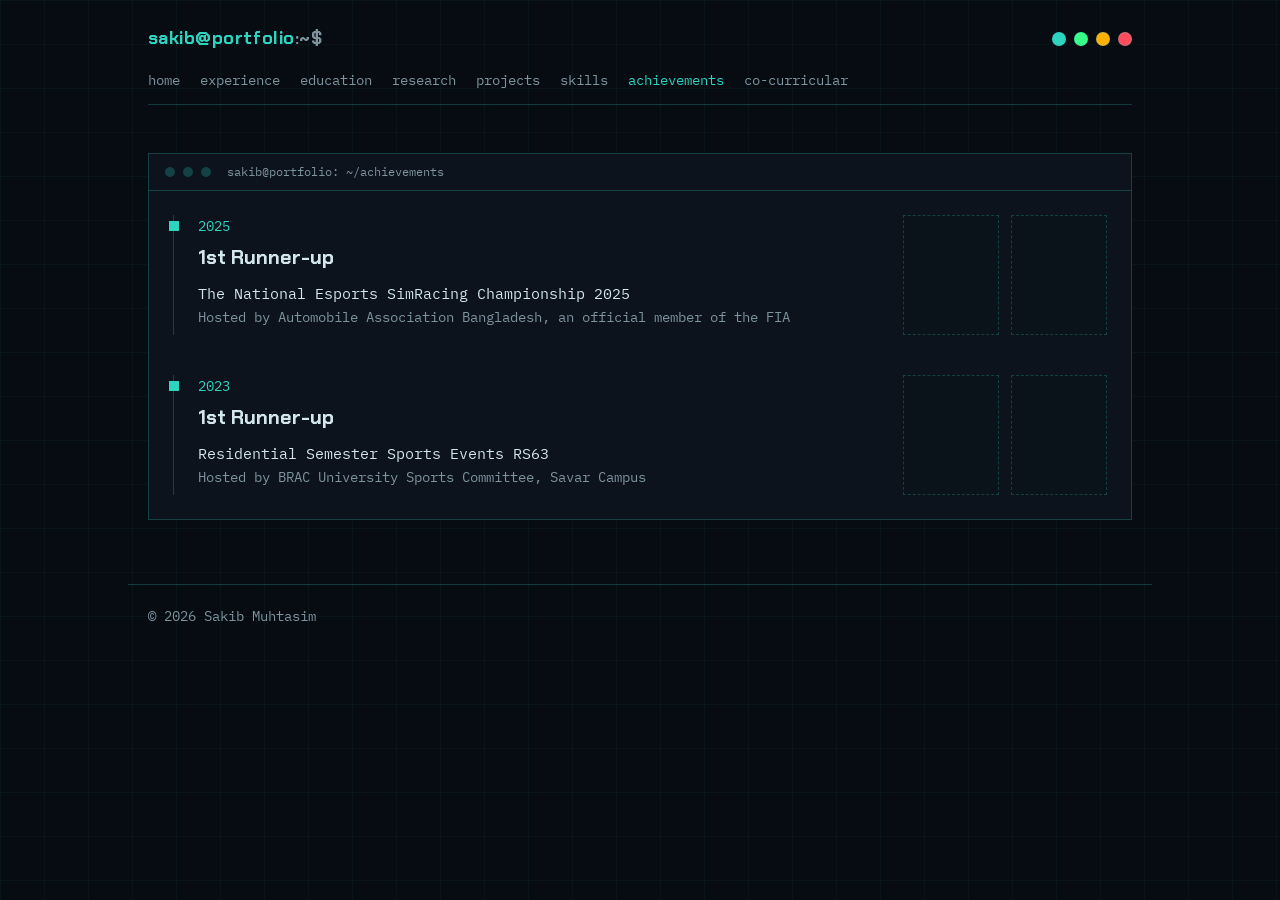
==== achievements.html @ fb3517a9 "holy typo" ====
<!DOCTYPE html>
<html lang="en" data-theme="teal">
<head>
  <meta charset="UTF-8">
  <meta name="viewport" content="width=device-width, initial-scale=1.0">
  <title>Achievements | Sakib Muhtasim</title>
  <link rel="icon" type="image/png" href="public/images/logo.png">

  <link rel="stylesheet" href="css/style.css">
  <script src="js/main.js"></script>
</head>

<body>

  <header class="wrap site-header">
    <div class="topbar">
      <a href="index.html" class="brand"><span class="accent">sakib@portfolio</span><span class="dim">:~$</span></a>

      <div class="themes" role="group" aria-label="Color theme">
        <button class="theme-dot" style="background:#2dd4bf" data-set-theme="teal"   aria-label="Teal theme"  title="Teal"></button>
        <button class="theme-dot" style="background:#39ff88" data-set-theme="matrix" aria-label="Green theme" title="Green"></button>
        <button class="theme-dot" style="background:#ffb000" data-set-theme="amber"  aria-label="Amber theme" title="Amber"></button>
        <button class="theme-dot" style="background:#ff4d5e" data-set-theme="red"    aria-label="Red theme"   title="Red"></button>
      </div>
    </div>

    <nav class="nav" aria-label="Main">
      <a href="index.html">home</a>
      <a href="experience.html">experience</a>
      <a href="education.html">education</a>
      <a href="research.html">research</a>
      <a href="projects.html">projects</a>
      <a href="skills.html">skills</a>
      <a href="achievements.html" class="active">achievements</a>
      <a href="co-curricular.html">co-curricular</a>
    </nav>
  </header>

  <main class="wrap">

    <section class="terminal" aria-label="Achievements">
      <div class="terminal-bar">
        <span class="dot"></span><span class="dot"></span><span class="dot"></span>
        <span class="title">sakib@portfolio: ~/achievements</span>
      </div>

      <div class="terminal-body">
        <div class="timeline">

          <!-- Copy this whole <article> block for each new achievement (newest first).
               Replace each .achv-photo div with an <img src="..." alt="..."> when ready. -->
          <article class="entry">
            <div class="achv-content">
              <div class="achv-text">
                <p class="when">2025</p>
                <h2>1st Runner-up</h2>
                <p class="desc">The National Esports SimRacing Championship 2025</p>
                <p class="meta">Hosted by Automobile Association Bangladesh, an official member of the FIA</p>
              </div>
              <div class="achv-photos">
                <div class="achv-photo"></div>
                <div class="achv-photo"></div>
              </div>
            </div>
          </article>

          <article class="entry">
            <div class="achv-content">
              <div class="achv-text">
                <p class="when">2023</p>
                <h2>1st Runner-up</h2>
                <p class="desc">Residential Semester Sports Events RS63</p>
                <p class="meta">Hosted by BRAC University Sports Committee, Savar Campus</p>
              </div>
              <div class="achv-photos">
                <div class="achv-photo"></div>
                <div class="achv-photo"></div>
              </div>
            </div>
          </article>

        </div>
      </div>
    </section>

  </main>

  <footer class="wrap site-footer">
    © 2026 Sakib Muhtasim
  </footer>

</body>
</html>
---- css/style.css ----
@import url("https://fonts.googleapis.com/css2?family=Chakra+Petch:wght@500;700&family=IBM+Plex+Mono:wght@400;500&display=swap");

/* ---------- Themes (switch with the dots, top right) ---------- */
html, html[data-theme="teal"] { --bg:#070b12; --panel:#0c131d; --ink:#d3e6ec; --dim:#7d939e; --accent:#2dd4bf; }
html[data-theme="matrix"]     { --bg:#050a06; --panel:#09130b; --ink:#d5f5dd; --dim:#6f9077; --accent:#39ff88; }
html[data-theme="amber"]      { --bg:#0b0803; --panel:#140f05; --ink:#f3e4c4; --dim:#9a8660; --accent:#ffb000; }
html[data-theme="red"]        { --bg:#0c0709; --panel:#160c0f; --ink:#f0d9dc; --dim:#9a7880; --accent:#ff4d5e; }

html { --line: color-mix(in srgb, var(--accent) 24%, transparent); background: var(--bg); }

/* ---------- Base ---------- */
*, *::before, *::after { box-sizing: border-box; }

/* ---------- Hide all scrollbars (scrolling still works) ---------- */
* {
  scrollbar-width: none;      /* Firefox */
  -ms-overflow-style: none;   /* old Edge */
}
*::-webkit-scrollbar {
  display: none;              /* Chrome, Edge, Brave, Safari */
}

body {
  margin: 0;
  min-height: 100vh;
  background-color: var(--bg);
  background-image:
    linear-gradient(color-mix(in srgb, var(--accent) 5%, transparent) 1px, transparent 1px),
    linear-gradient(90deg, color-mix(in srgb, var(--accent) 5%, transparent) 1px, transparent 1px);
  background-size: 44px 44px;
  color: var(--ink);
  font-family: "IBM Plex Mono", ui-monospace, monospace;
  font-size: 15px;
  line-height: 1.625;
}

h1, h2, h3, p, ul, dl, dd, figure { margin: 0; }
ul { padding: 0; list-style: none; }
a { color: inherit; text-decoration: none; }
button { font: inherit; color: inherit; background: none; border: 0; padding: 0; cursor: pointer; }
img { display: block; max-width: 100%; }
[hidden] { display: none !important; }

h1, h2, h3, .brand {
  font-family: "Chakra Petch", system-ui, sans-serif;
  font-weight: 700;
}

::selection { background: var(--accent); color: var(--bg); }
a:focus-visible, button:focus-visible { outline: 2px solid var(--accent); outline-offset: 3px; }

.ink    { color: var(--ink); }
.dim    { color: var(--dim); }
.accent { color: var(--accent); }

/* ---------- Layout ---------- */
.wrap { max-width: 64rem; margin: 0 auto; padding-left: 1.25rem; padding-right: 1.25rem; }
main.wrap { padding-top: 3rem; padding-bottom: 4rem; }

/* ---------- Header ---------- */
.site-header { padding-top: 1.5rem; }

.topbar { display: flex; align-items: center; justify-content: space-between; gap: 1rem; }
.brand { font-size: 1.125rem; letter-spacing: .025em; }

.themes { display: flex; align-items: center; gap: .5rem; }
.theme-dot {
  width: 14px;
  height: 14px;
  border-radius: 9999px;
  border: 1px solid var(--line);
}


.nav {
  display: flex;
  gap: 1.25rem;
  margin-top: 1rem;
  padding-bottom: .75rem;
  overflow-x: auto;
  white-space: nowrap;
  border-bottom: 1px solid var(--line);
  font-size: .875rem;
}
.nav a { color: var(--dim); }
.nav a:hover, .nav a.active { color: var(--accent); }

/* ---------- Footer ---------- */
.site-footer {
  padding-top: 1.25rem;
  padding-bottom: 2.5rem;
  border-top: 1px solid var(--line);
  font-size: .875rem;
  color: var(--dim);
}

/* ---------- Intro (home page) ---------- */
.intro h1 { font-size: 3rem; line-height: 1.1; letter-spacing: -.025em; }
.intro .tagline { margin-top: .75rem; max-width: 65ch; color: var(--dim); }

.links { display: flex; flex-wrap: wrap; gap: .75rem; margin-top: 1.25rem; font-size: .875rem; }
.btn { display: inline-block; border: 1px solid var(--line); padding: .375rem .75rem; }
.btn:hover { background: var(--panel); border-color: var(--accent); }
.btn-sm { padding: .25rem .75rem; }

/* ---------- Terminal frame ---------- */
.terminal { border: 1px solid var(--line); background: var(--panel); }
.intro + .terminal { margin-top: 3rem; }

.terminal-bar {
  display: flex;
  align-items: center;
  gap: .5rem;
  padding: .5rem 1rem;
  border-bottom: 1px solid var(--line);
  font-size: .75rem;
  color: var(--dim);
}
.terminal-bar .dot { width: 10px; height: 10px; border-radius: 9999px; background: var(--line); }
.terminal-bar .title { margin-left: .5rem; }

.terminal-body { padding: 1.5rem 1.25rem; }

/* ---------- Home: bio ---------- */
.home-grid { display: grid; align-items: start; gap: 2rem; }

.bio { max-width: 65ch; }
.bio p + p { margin-top: 1rem; }

/* Terminal cursor */
.cursor {
  display: inline-block;
  width: .6em;
  height: 1.1em;
  background: var(--accent);
  vertical-align: -.15em;
  animation: blink 1s steps(1) infinite;
}
@keyframes blink { 50% { opacity: 0; } }

/* ---------- Timeline (experience, education, research, achievements) ---------- */
.timeline { display: flex; flex-direction: column; gap: 2.5rem; }

.entry { position: relative; padding-left: 1.5rem; border-left: 1px solid var(--line); }
.entry::before {
  content: "";
  position: absolute;
  left: -5px;
  top: .375rem;
  width: 10px;
  height: 10px;
  background: var(--accent);
}
.entry .when  { font-size: .875rem; color: var(--accent); }
.entry h2     { margin-top: .25rem; font-size: 1.25rem; max-width: 65ch; }
.entry .meta  { font-size: .875rem; color: var(--dim); }
.entry .desc  { margin-top: .5rem; max-width: 65ch; }

.bullets { margin-top: .75rem; max-width: 65ch; }
.bullets li { display: flex; gap: .5rem; }
.bullets li + li { margin-top: .5rem; }
.bullets li::before { content: ">"; color: var(--accent); }

/* ---------- Achievements: photo spaces ---------- */
.achv-content { display: flex; flex-wrap: wrap; align-items: flex-start; justify-content: space-between; gap: 1.25rem; }
.achv-text { flex: 1 1 16rem; min-width: 0; }
.achv-photos { display: flex; gap: .75rem; flex-shrink: 0; }
.achv-photo {
  width: 6rem;
  aspect-ratio: 4 / 5;
  border: 1px dashed var(--line);
  background: color-mix(in srgb, var(--accent) 4%, var(--bg));
}
.achv-photo img { width: 100%; height: 100%; object-fit: cover; }

/* ---------- Cards (projects, sim racing and karting) ---------- */
.cards { display: grid; gap: 1.5rem; }
.card { border: 1px solid var(--line); padding: 1.25rem; }
.card h2 { font-size: 1.25rem; }
.card h3 { font-size: 1.125rem; }
.card .desc { margin-top: .5rem; max-width: 65ch; }

.title-row { display: flex; flex-wrap: wrap; align-items: center; gap: .75rem; }

.tags { display: flex; flex-wrap: wrap; gap: .5rem; margin-top: .75rem; }
.tag { border: 1px solid var(--line); padding: .125rem .5rem; font-size: .75rem; color: var(--dim); }
.card-links { display: flex; flex-wrap: wrap; gap: .75rem; margin-top: 1rem; font-size: .875rem; }

/* "In development" blinking red dot */
.status { display: flex; align-items: center; gap: .5rem; font-size: .75rem; color: var(--dim); }
.ping { position: relative; display: inline-flex; width: 10px; height: 10px; }
.ping-ring, .ping-core { border-radius: 9999px; background: #ff4d5e; }
.ping-ring { position: absolute; inset: 0; opacity: .75; animation: ping 1s cubic-bezier(0, 0, .2, 1) infinite; }
.ping-core { position: relative; width: 10px; height: 10px; }
@keyframes ping { 75%, 100% { transform: scale(2); opacity: 0; } }

/* ---------- Skills ---------- */
.section-title { font-size: 1.25rem; color: var(--accent); }
.section-title.spaced { margin-top: 2.5rem; padding-top: 2rem; border-top: 1px solid var(--line); }

.groups { display: grid; gap: 1.25rem 1.5rem; margin-top: 1.25rem; }
.groups dt { font-size: .875rem; color: var(--dim); }
.groups dd { display: flex; flex-wrap: wrap; gap: .5rem; }
.groups .tag { color: var(--ink); }

/* ---------- Co-curricular ---------- */
.two-col { display: grid; gap: 1rem; margin-top: 1.25rem; }
.result { margin-top: .75rem; font-size: .875rem; color: var(--accent); }

.media-grid { display: grid; grid-template-columns: repeat(2, 1fr); gap: 1rem; margin-top: 1.25rem; }
.media { display: block; border: 1px solid var(--line); }
a.media:hover { border-color: var(--accent); }
.media .thumb {
  aspect-ratio: 16 / 9;
  display: flex;
  align-items: center;
  justify-content: center;
  background: var(--bg);
  color: var(--dim);
  font-size: .875rem;
}
.media .thumb.tall { aspect-ratio: 4 / 5; }
.media .thumb img, .media .thumb video { width: 100%; height: 100%; object-fit: cover; }
.media .thumb.tall img { object-fit: contain; }

.media .thumb.reel { aspect-ratio: 9 / 16; }
.media .thumb.reel video { object-fit: contain; }

.media .caption { padding: .75rem; font-size: .875rem; }

/* ---------- Larger screens ---------- */
@media (min-width: 640px) {
  .terminal-body { padding: 1.5rem; }
  .intro h1 { font-size: 3.75rem; }
  .groups { grid-template-columns: 11rem 1fr; }
  .two-col { grid-template-columns: repeat(2, 1fr); }
  .media-grid { grid-template-columns: repeat(4, 1fr); }
}
@media (min-width: 1024px) {
  .media-grid { grid-template-columns: repeat(6, 1fr); }
}


/* ---------- Text scramble effect ---------- */
.scramble { position: relative; }
.scramble-real { color: transparent; }
.scramble-fx { position: absolute; inset: 0; }
.scramble.done .scramble-real { color: inherit; }
.scramble.done .scramble-fx { display: none; }

@media (prefers-reduced-motion: reduce) {
  .cursor, .ping-ring { animation: none; }
}
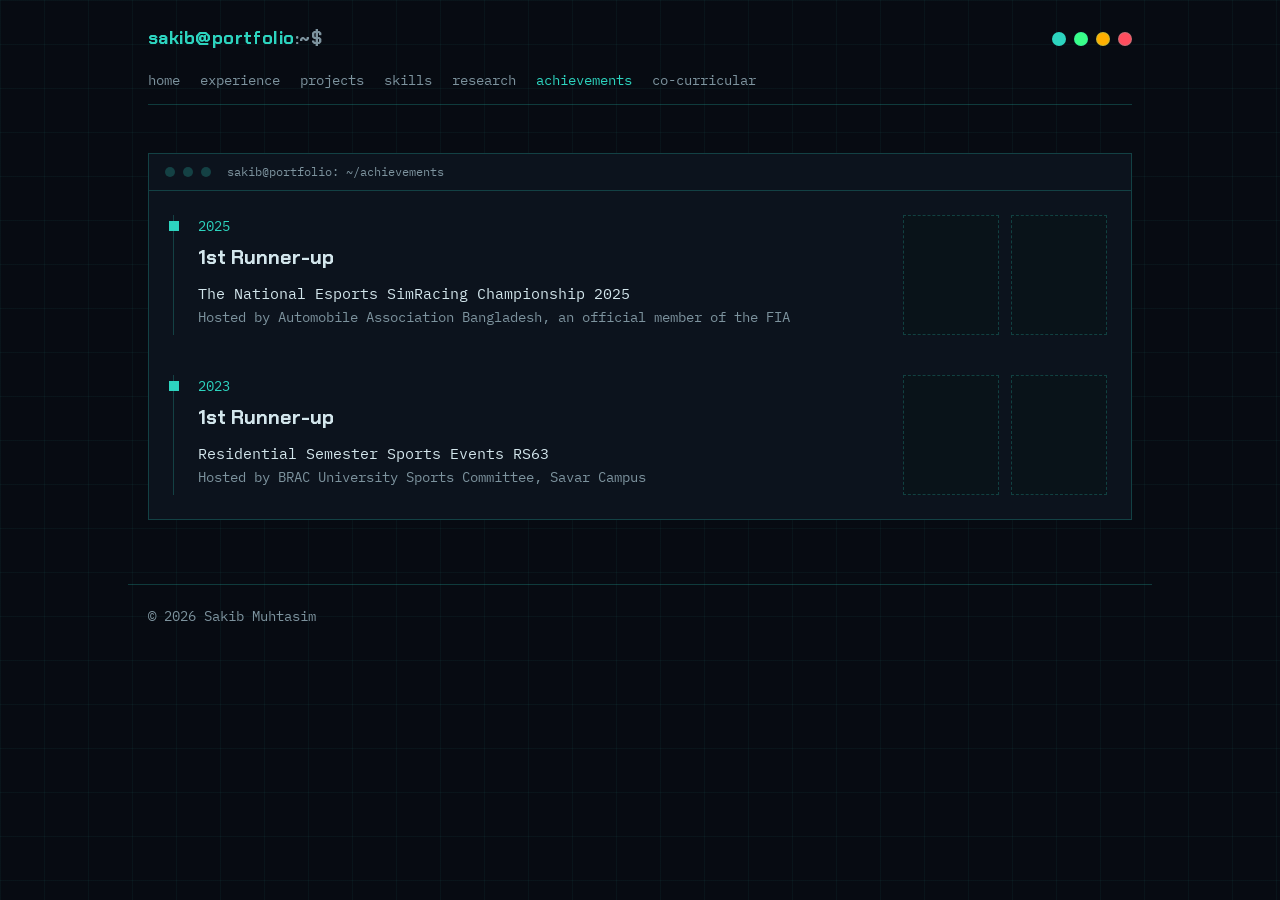
==== commit 190d5733: "add nav updates" ====
--- a/achievements.html
+++ b/achievements.html
@@ -27,10 +27,9 @@
     <nav class="nav" aria-label="Main">
       <a href="index.html">home</a>
       <a href="experience.html">experience</a>
-      <a href="education.html">education</a>
-      <a href="research.html">research</a>
       <a href="projects.html">projects</a>
       <a href="skills.html">skills</a>
+      <a href="research.html">research</a>
       <a href="achievements.html" class="active">achievements</a>
       <a href="co-curricular.html">co-curricular</a>
     </nav>
